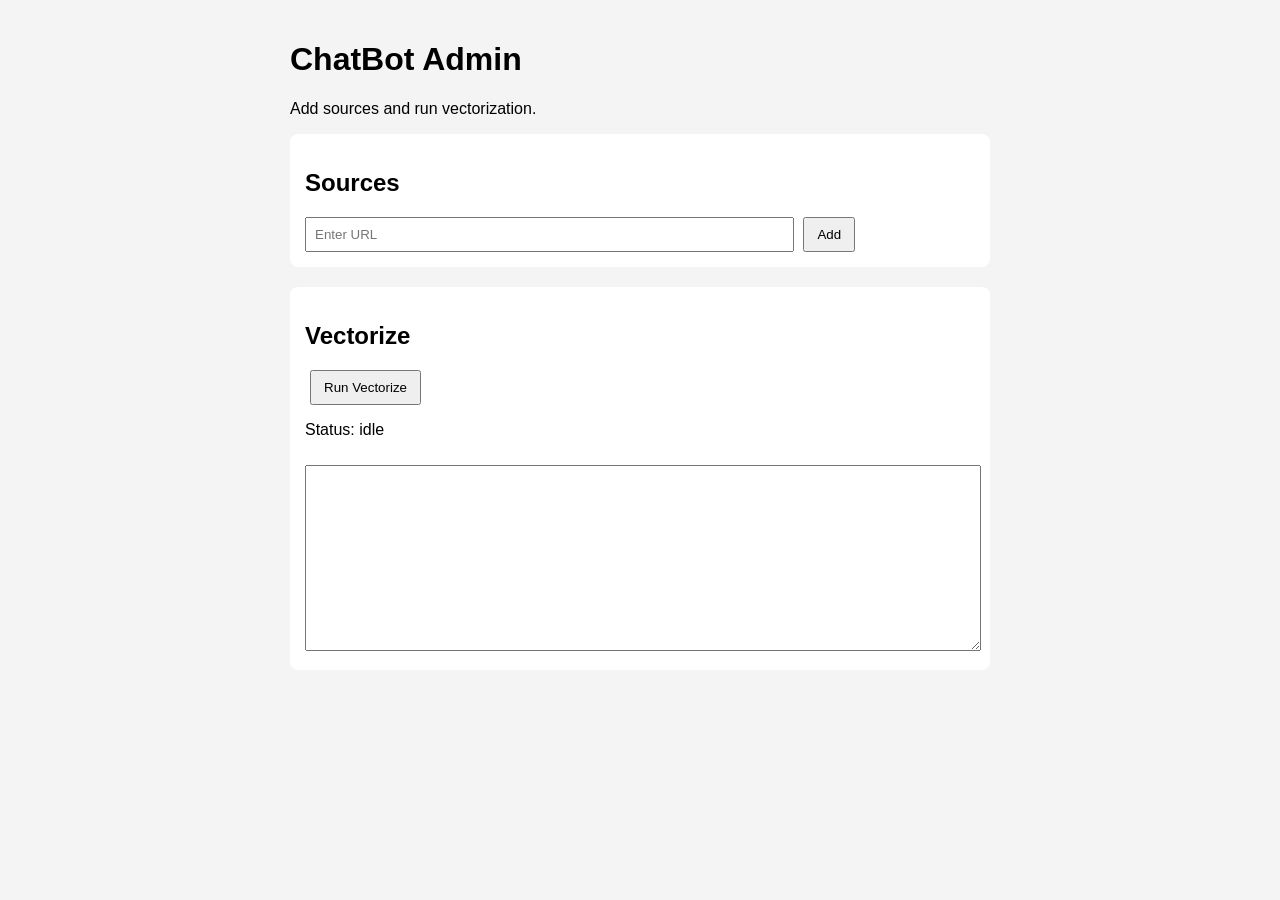
==== Admin.html @ 4ad8d2c8 "admin page created and HTML" ====
<!DOCTYPE html>
<html>
<head>
  <title>ChatBot Admin</title>
  <style>
    body {
      font-family: Arial;
      max-width: 700px;
      margin: auto;
      padding: 20px;
      background: #f4f4f4;
    }

    section {
      background: white;
      padding: 15px;
      margin-bottom: 20px;
      border-radius: 8px;
    }

    input {
      width: 70%;
      padding: 8px;
    }

    button {
      padding: 8px 12px;
      margin-left: 5px;
      cursor: pointer;
    }

    .url-item {
      margin-top: 10px;
      padding: 8px;
      background: #c7bebe;
      border-radius: 5px;
    }

    #log {
      width: 100%;
      height: 180px;
      margin-top: 10px;
    }
  </style>
</head>
<body>

  <h1>ChatBot Admin</h1>
  <p>Add sources and run vectorization.</p>

  <section>
    <h2>Sources</h2>
    <input type="text" id="urlInput" placeholder="Enter URL">
    <button onclick="addURL()">Add</button>

    <div id="urlList"></div>
  </section>

  <section>
    <h2>Vectorize</h2>
    <button id="runBtn" onclick="runVectorize()">Run Vectorize</button>
    <p id="status">Status: idle</p>
    <textarea id="log" readonly></textarea>
  </section>

  <script>
    const API = "http://localhost:5050/api";
    let poll;

    async function loadURLs() {
      const res = await fetch(API + "/sources");
      const urls = await res.json();

      const list = document.getElementById("urlList");
      list.innerHTML = "";

      if (urls.length === 0) {
        list.innerHTML = "<p>No sources yet</p>";
        return;
      }

      urls.forEach(url => {
        list.innerHTML += `
          <div class="url-item">
            ${url}
            <button onclick="removeURL('${url}')">Remove</button>
          </div>
        `;
      });
    }

    async function addURL() {
      const input = document.getElementById("urlInput");
      const url = input.value.trim();

      if (url === "") return;

      const res = await fetch(API + "/sources", {
        method: "POST",
        headers: { "Content-Type": "application/json" },
        body: JSON.stringify({ url: url })
      });

      const data = await res.json();

      if (data.error) {
        alert(data.error);
        return;
      }

      input.value = "";
      loadURLs();
    }

    async function removeURL(url) {
      const res = await fetch(API + "/sources", {
        method: "DELETE",
        headers: { "Content-Type": "application/json" },
        body: JSON.stringify({ url: url })
      });

      const data = await res.json();

      if (data.error) {
        alert(data.error);
        return;
      }

      loadURLs();
    }

    async function runVectorize() {
      await fetch(API + "/vectorize", { method: "POST" });
      document.getElementById("log").value = "";
      checkStatus();
    }

    function checkStatus() {
      poll = setInterval(async () => {
        const res = await fetch(API + "/vectorize/status");
        const data = await res.json();

        document.getElementById("log").value = data.log.join("\n");

        if (data.running) {
          document.getElementById("status").innerText = "Status: running";
          document.getElementById("runBtn").disabled = true;
        } else {
          document.getElementById("runBtn").disabled = false;

          if (data.success === true) {
            document.getElementById("status").innerText = "Status: success";
          } else if (data.success === false) {
            document.getElementById("status").innerText = "Status: failed";
          }

          clearInterval(poll);
        }
      }, 1000);
    }

    loadURLs();
  </script>

</body>
</html>
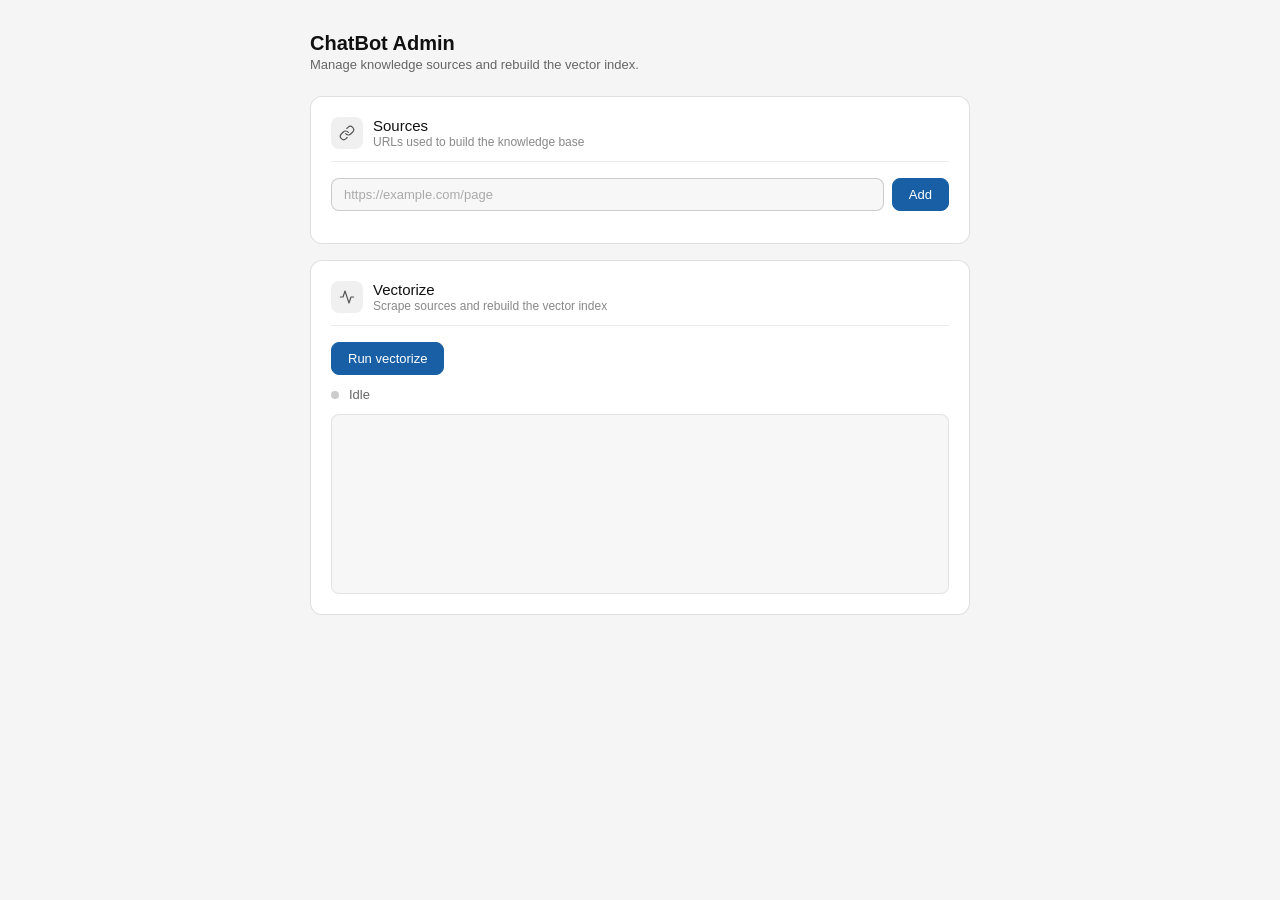
==== commit 2910cc40: "admin page cleaned" ====
--- a/Admin.html
+++ b/Admin.html
@@ -1,166 +1,350 @@
 <!DOCTYPE html>
-<html>
+<html lang="en">
 <head>
+  <meta charset="UTF-8"/>
+  <meta name="viewport" content="width=device-width, initial-scale=1.0"/>
   <title>ChatBot Admin</title>
   <style>
+    *, *::before, *::after { box-sizing: border-box; margin: 0; padding: 0; }
+
     body {
-      font-family: Arial;
-      max-width: 700px;
+      font-family: -apple-system, BlinkMacSystemFont, 'Segoe UI', sans-serif;
+      background: #F5F5F5;
+      color: #111;
+      min-height: 100vh;
+      padding: 2rem 1rem;
+    }
+
+    .page {
+      max-width: 660px;
       margin: auto;
-      padding: 20px;
-      background: #f4f4f4;
-    }
-
-    section {
-      background: white;
-      padding: 15px;
-      margin-bottom: 20px;
-      border-radius: 8px;
-    }
-
-    input {
-      width: 70%;
-      padding: 8px;
-    }
-
-    button {
+      display: flex;
+      flex-direction: column;
+      gap: 1rem;
+    }
+
+    .page-header {
+      margin-bottom: 0.5rem;
+    }
+
+    .page-header h1 {
+      font-size: 20px;
+      font-weight: 600;
+      color: #111;
+    }
+
+    .page-header p {
+      font-size: 13px;
+      color: #666;
+      margin-top: 2px;
+    }
+
+    .card {
+      background: #fff;
+      border: 0.5px solid rgba(0,0,0,0.12);
+      border-radius: 12px;
+      padding: 1.25rem;
+    }
+
+    .card-header {
+      display: flex;
+      align-items: center;
+      gap: 10px;
+      margin-bottom: 1rem;
+      padding-bottom: 0.75rem;
+      border-bottom: 0.5px solid rgba(0,0,0,0.08);
+    }
+
+    .card-icon {
+      width: 32px;
+      height: 32px;
+      border-radius: 8px;
+      background: #F0F0F0;
+      display: flex;
+      align-items: center;
+      justify-content: center;
+      flex-shrink: 0;
+    }
+
+    .card-icon svg {
+      width: 16px;
+      height: 16px;
+      stroke: #555;
+      fill: none;
+      stroke-width: 1.8;
+      stroke-linecap: round;
+      stroke-linejoin: round;
+    }
+
+    .card-title { font-size: 15px; font-weight: 500; color: #111; }
+    .card-sub   { font-size: 12px; color: #888; margin-top: 1px; }
+
+    .input-row {
+      display: flex;
+      gap: 8px;
+      align-items: center;
+    }
+
+    .input-row input {
+      flex: 1;
+      background: #F7F7F7;
+      border: 0.5px solid rgba(0,0,0,0.18);
+      border-radius: 8px;
       padding: 8px 12px;
-      margin-left: 5px;
+      font-family: inherit;
+      font-size: 13px;
+      color: #111;
+      outline: none;
+      transition: border-color .15s;
+    }
+
+    .input-row input:focus { border-color: #185FA5; }
+    .input-row input::placeholder { color: #aaa; }
+
+    .btn {
+      padding: 8px 16px;
+      border-radius: 8px;
+      font-family: inherit;
+      font-size: 13px;
+      font-weight: 500;
       cursor: pointer;
-    }
-
-    .url-item {
-      margin-top: 10px;
-      padding: 8px;
-      background: #c7bebe;
-      border-radius: 5px;
-    }
-
-    #log {
-      width: 100%;
+      border: 0.5px solid rgba(0,0,0,0.18);
+      background: transparent;
+      color: #111;
+      transition: background .15s;
+      white-space: nowrap;
+    }
+
+    .btn:hover   { background: #F0F0F0; }
+    .btn:active  { transform: scale(0.98); }
+    .btn:disabled { opacity: 0.4; cursor: not-allowed; }
+
+    .btn-primary {
+      background: #185FA5;
+      color: #fff;
+      border-color: #185FA5;
+    }
+
+    .btn-primary:hover { background: #0C447C; border-color: #0C447C; }
+
+    .url-list {
+      display: flex;
+      flex-direction: column;
+      gap: 6px;
+      margin-top: 0.75rem;
+    }
+
+    .url-row {
+      display: flex;
+      align-items: center;
+      gap: 8px;
+      padding: 8px 12px;
+      background: #F7F7F7;
+      border-radius: 8px;
+      border: 0.5px solid rgba(0,0,0,0.08);
+    }
+
+    .url-text {
+      flex: 1;
+      font-size: 13px;
+      font-family: 'SF Mono', 'Consolas', monospace;
+      color: #333;
+      overflow: hidden;
+      text-overflow: ellipsis;
+      white-space: nowrap;
+    }
+
+    .url-rm {
+      background: none;
+      border: none;
+      cursor: pointer;
+      padding: 2px 6px;
+      border-radius: 4px;
+      color: #999;
+      font-size: 18px;
+      line-height: 1;
+      transition: color .15s;
+    }
+
+    .url-rm:hover { color: #c0392b; }
+
+    .empty { font-size: 13px; color: #aaa; padding: 0.5rem 0; }
+
+    .status-row {
+      display: flex;
+      align-items: center;
+      gap: 10px;
+      margin-top: 0.75rem;
+    }
+
+    .status-dot {
+      width: 8px;
+      height: 8px;
+      border-radius: 50%;
+      background: #ccc;
+      flex-shrink: 0;
+    }
+
+    .status-dot.running { background: #185FA5; animation: pulse 1s infinite; }
+    .status-dot.success { background: #3B6D11; }
+    .status-dot.failed  { background: #A32D2D; }
+
+    @keyframes pulse {
+      0%, 100% { opacity: 1; }
+      50%       { opacity: 0.4; }
+    }
+
+    .status-label { font-size: 13px; color: #666; }
+
+    .log-box {
+      margin-top: 0.75rem;
+      background: #F7F7F7;
+      border: 0.5px solid rgba(0,0,0,0.08);
+      border-radius: 8px;
+      padding: 10px 12px;
+      font-family: 'SF Mono', 'Consolas', monospace;
+      font-size: 12px;
+      color: #555;
       height: 180px;
-      margin-top: 10px;
+      overflow-y: auto;
+      white-space: pre-wrap;
+      line-height: 1.6;
     }
   </style>
 </head>
 <body>
 
-  <h1>ChatBot Admin</h1>
-  <p>Add sources and run vectorization.</p>
-
-  <section>
-    <h2>Sources</h2>
-    <input type="text" id="urlInput" placeholder="Enter URL">
-    <button onclick="addURL()">Add</button>
-
-    <div id="urlList"></div>
-  </section>
-
-  <section>
-    <h2>Vectorize</h2>
-    <button id="runBtn" onclick="runVectorize()">Run Vectorize</button>
-    <p id="status">Status: idle</p>
-    <textarea id="log" readonly></textarea>
-  </section>
-
-  <script>
-    const API = "http://localhost:5050/api";
-    let poll;
-
-    async function loadURLs() {
+<div class="page">
+
+  <div class="page-header">
+    <h1>ChatBot Admin</h1>
+    <p>Manage knowledge sources and rebuild the vector index.</p>
+  </div>
+
+  <div class="card">
+    <div class="card-header">
+      <div class="card-icon">
+        <svg viewBox="0 0 24 24"><path d="M10 13a5 5 0 0 0 7.54.54l3-3a5 5 0 0 0-7.07-7.07l-1.72 1.71"/><path d="M14 11a5 5 0 0 0-7.54-.54l-3 3a5 5 0 0 0 7.07 7.07l1.71-1.71"/></svg>
+      </div>
+      <div>
+        <div class="card-title">Sources</div>
+        <div class="card-sub">URLs used to build the knowledge base</div>
+      </div>
+    </div>
+    <div class="input-row">
+      <input type="text" id="urlInput" placeholder="https://example.com/page" onkeydown="if(event.key==='Enter') addURL()"/>
+      <button class="btn btn-primary" onclick="addURL()">Add</button>
+    </div>
+    <div class="url-list" id="urlList"></div>
+  </div>
+
+  <div class="card">
+    <div class="card-header">
+      <div class="card-icon">
+        <svg viewBox="0 0 24 24"><polyline points="22 12 18 12 15 21 9 3 6 12 2 12"/></svg>
+      </div>
+      <div>
+        <div class="card-title">Vectorize</div>
+        <div class="card-sub">Scrape sources and rebuild the vector index</div>
+      </div>
+    </div>
+    <button class="btn btn-primary" id="runBtn" onclick="runVectorize()">Run vectorize</button>
+    <div class="status-row">
+      <div class="status-dot" id="statusDot"></div>
+      <span class="status-label" id="statusLabel">Idle</span>
+    </div>
+    <div class="log-box" id="log"></div>
+  </div>
+
+</div>
+
+<script>
+  const API = "http://localhost:5050/api";
+  let poll;
+
+  async function loadURLs() {
+    try {
       const res = await fetch(API + "/sources");
       const urls = await res.json();
-
       const list = document.getElementById("urlList");
-      list.innerHTML = "";
-
-      if (urls.length === 0) {
-        list.innerHTML = "<p>No sources yet</p>";
+      if (!urls.length) {
+        list.innerHTML = '<p class="empty">No sources added yet.</p>';
         return;
       }
-
-      urls.forEach(url => {
-        list.innerHTML += `
-          <div class="url-item">
-            ${url}
-            <button onclick="removeURL('${url}')">Remove</button>
-          </div>
-        `;
-      });
-    }
-
-    async function addURL() {
-      const input = document.getElementById("urlInput");
-      const url = input.value.trim();
-
-      if (url === "") return;
-
+      list.innerHTML = urls.map(u => `
+        <div class="url-row">
+          <span class="url-text" title="${u}">${u}</span>
+          <button class="url-rm" onclick="removeURL('${u}')" title="Remove">×</button>
+        </div>`).join("");
+    } catch {}
+  }
+
+  async function addURL() {
+    const inp = document.getElementById("urlInput");
+    const url = inp.value.trim();
+    if (!url) return;
+    try {
       const res = await fetch(API + "/sources", {
         method: "POST",
         headers: { "Content-Type": "application/json" },
-        body: JSON.stringify({ url: url })
+        body: JSON.stringify({ url })
       });
-
       const data = await res.json();
-
-      if (data.error) {
-        alert(data.error);
-        return;
-      }
-
-      input.value = "";
+      if (data.error) { alert(data.error); return; }
+      inp.value = "";
       loadURLs();
-    }
-
-    async function removeURL(url) {
+    } catch { alert("Could not reach the server."); }
+  }
+
+  async function removeURL(url) {
+    try {
       const res = await fetch(API + "/sources", {
         method: "DELETE",
         headers: { "Content-Type": "application/json" },
-        body: JSON.stringify({ url: url })
+        body: JSON.stringify({ url })
       });
-
       const data = await res.json();
-
-      if (data.error) {
-        alert(data.error);
-        return;
-      }
-
+      if (data.error) { alert(data.error); return; }
       loadURLs();
-    }
-
-    async function runVectorize() {
-      await fetch(API + "/vectorize", { method: "POST" });
-      document.getElementById("log").value = "";
-      checkStatus();
-    }
-
-    function checkStatus() {
-      poll = setInterval(async () => {
+    } catch {}
+  }
+
+  async function runVectorize() {
+    await fetch(API + "/vectorize", { method: "POST" });
+    document.getElementById("log").textContent = "";
+    setStatus("running", "Running…");
+    document.getElementById("runBtn").disabled = true;
+    checkStatus();
+  }
+
+  function setStatus(state, label) {
+    document.getElementById("statusDot").className = "status-dot " + state;
+    document.getElementById("statusLabel").textContent = label;
+  }
+
+  function checkStatus() {
+    poll = setInterval(async () => {
+      try {
         const res = await fetch(API + "/vectorize/status");
         const data = await res.json();
-
-        document.getElementById("log").value = data.log.join("\n");
-
+        const box = document.getElementById("log");
+        box.textContent = data.log.join("\n");
+        box.scrollTop = box.scrollHeight;
         if (data.running) {
-          document.getElementById("status").innerText = "Status: running";
-          document.getElementById("runBtn").disabled = true;
+          setStatus("running", "Running…");
         } else {
           document.getElementById("runBtn").disabled = false;
-
-          if (data.success === true) {
-            document.getElementById("status").innerText = "Status: success";
-          } else if (data.success === false) {
-            document.getElementById("status").innerText = "Status: failed";
-          }
-
           clearInterval(poll);
+          if (data.success === true)       setStatus("success", "Completed successfully");
+          else if (data.success === false)  setStatus("failed",  "Failed — check log");
+          else                              setStatus("", "Idle");
         }
-      }, 1000);
-    }
-
-    loadURLs();
-  </script>
+      } catch { clearInterval(poll); }
+    }, 1000);
+  }
+
+  loadURLs();
+</script>
 
 </body>
 </html>
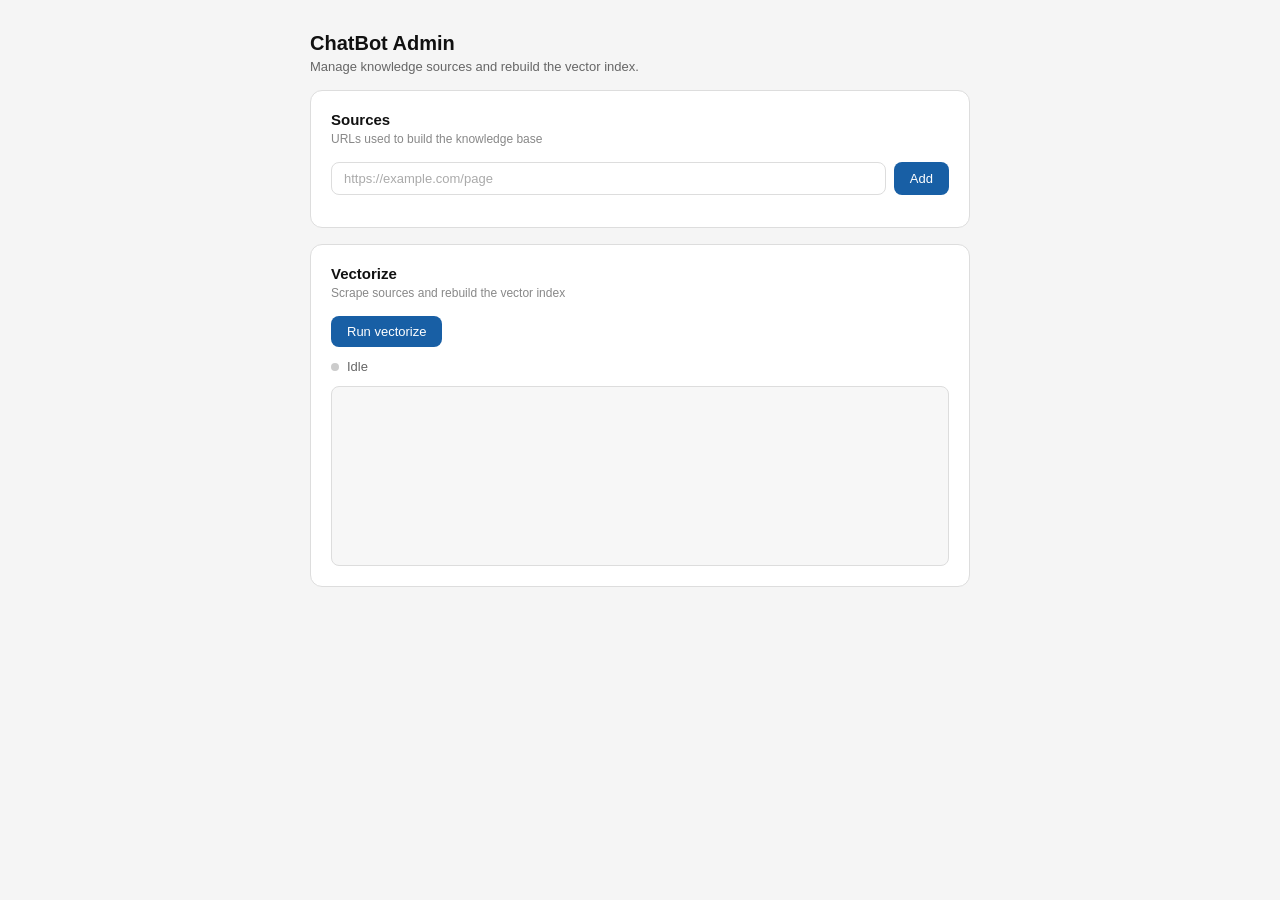
==== commit dd11d230: "UI cleaned" ====
--- a/Admin.html
+++ b/Admin.html
@@ -5,13 +5,11 @@
   <meta name="viewport" content="width=device-width, initial-scale=1.0"/>
   <title>ChatBot Admin</title>
   <style>
-    *, *::before, *::after { box-sizing: border-box; margin: 0; padding: 0; }
+    * { box-sizing: border-box; margin: 0; padding: 0; }
 
     body {
-      font-family: -apple-system, BlinkMacSystemFont, 'Segoe UI', sans-serif;
+      font-family: sans-serif;
       background: #F5F5F5;
-      color: #111;
-      min-height: 100vh;
       padding: 2rem 1rem;
     }
 
@@ -23,109 +21,59 @@
       gap: 1rem;
     }
 
-    .page-header {
-      margin-bottom: 0.5rem;
-    }
-
-    .page-header h1 {
-      font-size: 20px;
-      font-weight: 600;
-      color: #111;
-    }
-
-    .page-header p {
-      font-size: 13px;
-      color: #666;
-      margin-top: 2px;
-    }
+    h1 { font-size: 20px; color: #111; }
+    h1 + p { font-size: 13px; color: #666; margin-top: 4px; }
 
     .card {
-      background: #fff;
-      border: 0.5px solid rgba(0,0,0,0.12);
+      background: white;
+      border: 1px solid #ddd;
       border-radius: 12px;
       padding: 1.25rem;
     }
 
-    .card-header {
-      display: flex;
-      align-items: center;
-      gap: 10px;
+    .card h2 {
+      font-size: 15px;
+      color: #111;
+      margin-bottom: 4px;
+    }
+
+    .card p {
+      font-size: 12px;
+      color: #888;
       margin-bottom: 1rem;
-      padding-bottom: 0.75rem;
-      border-bottom: 0.5px solid rgba(0,0,0,0.08);
-    }
-
-    .card-icon {
-      width: 32px;
-      height: 32px;
-      border-radius: 8px;
-      background: #F0F0F0;
-      display: flex;
-      align-items: center;
-      justify-content: center;
-      flex-shrink: 0;
-    }
-
-    .card-icon svg {
-      width: 16px;
-      height: 16px;
-      stroke: #555;
-      fill: none;
-      stroke-width: 1.8;
-      stroke-linecap: round;
-      stroke-linejoin: round;
-    }
-
-    .card-title { font-size: 15px; font-weight: 500; color: #111; }
-    .card-sub   { font-size: 12px; color: #888; margin-top: 1px; }
+    }
 
     .input-row {
       display: flex;
       gap: 8px;
-      align-items: center;
     }
 
     .input-row input {
       flex: 1;
-      background: #F7F7F7;
-      border: 0.5px solid rgba(0,0,0,0.18);
-      border-radius: 8px;
       padding: 8px 12px;
+      border: 1px solid #ddd;
+      border-radius: 8px;
       font-family: inherit;
       font-size: 13px;
-      color: #111;
       outline: none;
-      transition: border-color .15s;
     }
 
     .input-row input:focus { border-color: #185FA5; }
     .input-row input::placeholder { color: #aaa; }
 
-    .btn {
+    button {
       padding: 8px 16px;
+      background: #185FA5;
+      color: white;
+      border: none;
       border-radius: 8px;
       font-family: inherit;
       font-size: 13px;
-      font-weight: 500;
       cursor: pointer;
-      border: 0.5px solid rgba(0,0,0,0.18);
-      background: transparent;
-      color: #111;
-      transition: background .15s;
-      white-space: nowrap;
-    }
-
-    .btn:hover   { background: #F0F0F0; }
-    .btn:active  { transform: scale(0.98); }
-    .btn:disabled { opacity: 0.4; cursor: not-allowed; }
-
-    .btn-primary {
-      background: #185FA5;
-      color: #fff;
-      border-color: #185FA5;
-    }
-
-    .btn-primary:hover { background: #0C447C; border-color: #0C447C; }
+    }
+
+    button:hover    { background: #0C447C; }
+    button:disabled { background: #aaa; cursor: not-allowed; }
 
     .url-list {
       display: flex;
@@ -141,13 +89,12 @@
       padding: 8px 12px;
       background: #F7F7F7;
       border-radius: 8px;
-      border: 0.5px solid rgba(0,0,0,0.08);
     }
 
     .url-text {
       flex: 1;
       font-size: 13px;
-      font-family: 'SF Mono', 'Consolas', monospace;
+      font-family: monospace;
       color: #333;
       overflow: hidden;
       text-overflow: ellipsis;
@@ -157,58 +104,49 @@
     .url-rm {
       background: none;
       border: none;
-      cursor: pointer;
-      padding: 2px 6px;
-      border-radius: 4px;
       color: #999;
       font-size: 18px;
-      line-height: 1;
-      transition: color .15s;
+      cursor: pointer;
+      padding: 0 4px;
     }
 
     .url-rm:hover { color: #c0392b; }
 
-    .empty { font-size: 13px; color: #aaa; padding: 0.5rem 0; }
+    .empty { font-size: 13px; color: #aaa; margin-top: 0.5rem; }
 
     .status-row {
       display: flex;
       align-items: center;
-      gap: 10px;
-      margin-top: 0.75rem;
-    }
-
-    .status-dot {
+      gap: 8px;
+      margin: 0.75rem 0;
+    }
+
+    .dot {
       width: 8px;
       height: 8px;
       border-radius: 50%;
       background: #ccc;
-      flex-shrink: 0;
-    }
-
-    .status-dot.running { background: #185FA5; animation: pulse 1s infinite; }
-    .status-dot.success { background: #3B6D11; }
-    .status-dot.failed  { background: #A32D2D; }
-
-    @keyframes pulse {
-      0%, 100% { opacity: 1; }
-      50%       { opacity: 0.4; }
-    }
-
-    .status-label { font-size: 13px; color: #666; }
+    }
+
+    .dot.running { background: #185FA5; animation: pulse 1s infinite; }
+    .dot.success { background: #3B6D11; }
+    .dot.failed  { background: #A32D2D; }
+
+    @keyframes pulse { 0%,100%{opacity:1} 50%{opacity:.4} }
+
+    .status-row span { font-size: 13px; color: #666; }
 
     .log-box {
-      margin-top: 0.75rem;
       background: #F7F7F7;
-      border: 0.5px solid rgba(0,0,0,0.08);
+      border: 1px solid #ddd;
       border-radius: 8px;
       padding: 10px 12px;
-      font-family: 'SF Mono', 'Consolas', monospace;
+      font-family: monospace;
       font-size: 12px;
       color: #555;
       height: 180px;
       overflow-y: auto;
       white-space: pre-wrap;
-      line-height: 1.6;
     }
   </style>
 </head>
@@ -216,42 +154,28 @@
 
 <div class="page">
 
-  <div class="page-header">
+  <div>
     <h1>ChatBot Admin</h1>
     <p>Manage knowledge sources and rebuild the vector index.</p>
   </div>
 
   <div class="card">
-    <div class="card-header">
-      <div class="card-icon">
-        <svg viewBox="0 0 24 24"><path d="M10 13a5 5 0 0 0 7.54.54l3-3a5 5 0 0 0-7.07-7.07l-1.72 1.71"/><path d="M14 11a5 5 0 0 0-7.54-.54l-3 3a5 5 0 0 0 7.07 7.07l1.71-1.71"/></svg>
-      </div>
-      <div>
-        <div class="card-title">Sources</div>
-        <div class="card-sub">URLs used to build the knowledge base</div>
-      </div>
-    </div>
+    <h2>Sources</h2>
+    <p>URLs used to build the knowledge base</p>
     <div class="input-row">
       <input type="text" id="urlInput" placeholder="https://example.com/page" onkeydown="if(event.key==='Enter') addURL()"/>
-      <button class="btn btn-primary" onclick="addURL()">Add</button>
+      <button onclick="addURL()">Add</button>
     </div>
     <div class="url-list" id="urlList"></div>
   </div>
 
   <div class="card">
-    <div class="card-header">
-      <div class="card-icon">
-        <svg viewBox="0 0 24 24"><polyline points="22 12 18 12 15 21 9 3 6 12 2 12"/></svg>
-      </div>
-      <div>
-        <div class="card-title">Vectorize</div>
-        <div class="card-sub">Scrape sources and rebuild the vector index</div>
-      </div>
-    </div>
-    <button class="btn btn-primary" id="runBtn" onclick="runVectorize()">Run vectorize</button>
+    <h2>Vectorize</h2>
+    <p>Scrape sources and rebuild the vector index</p>
+    <button id="runBtn" onclick="runVectorize()">Run vectorize</button>
     <div class="status-row">
-      <div class="status-dot" id="statusDot"></div>
-      <span class="status-label" id="statusLabel">Idle</span>
+      <div class="dot" id="dot"></div>
+      <span id="statusLabel">Idle</span>
     </div>
     <div class="log-box" id="log"></div>
   </div>
@@ -274,7 +198,7 @@
       list.innerHTML = urls.map(u => `
         <div class="url-row">
           <span class="url-text" title="${u}">${u}</span>
-          <button class="url-rm" onclick="removeURL('${u}')" title="Remove">×</button>
+          <button class="url-rm" onclick="removeURL('${u}')">×</button>
         </div>`).join("");
     } catch {}
   }
@@ -314,15 +238,6 @@
     document.getElementById("log").textContent = "";
     setStatus("running", "Running…");
     document.getElementById("runBtn").disabled = true;
-    checkStatus();
-  }
-
-  function setStatus(state, label) {
-    document.getElementById("statusDot").className = "status-dot " + state;
-    document.getElementById("statusLabel").textContent = label;
-  }
-
-  function checkStatus() {
     poll = setInterval(async () => {
       try {
         const res = await fetch(API + "/vectorize/status");
@@ -330,19 +245,22 @@
         const box = document.getElementById("log");
         box.textContent = data.log.join("\n");
         box.scrollTop = box.scrollHeight;
-        if (data.running) {
-          setStatus("running", "Running…");
-        } else {
+        if (!data.running) {
           document.getElementById("runBtn").disabled = false;
           clearInterval(poll);
-          if (data.success === true)       setStatus("success", "Completed successfully");
-          else if (data.success === false)  setStatus("failed",  "Failed — check log");
-          else                              setStatus("", "Idle");
+          if (data.success === true)      setStatus("success", "Completed successfully");
+          else if (data.success === false) setStatus("failed", "Failed — check log");
+          else                             setStatus("", "Idle");
         }
       } catch { clearInterval(poll); }
     }, 1000);
   }
 
+  function setStatus(state, label) {
+    document.getElementById("dot").className = "dot " + state;
+    document.getElementById("statusLabel").textContent = label;
+  }
+
   loadURLs();
 </script>
 
